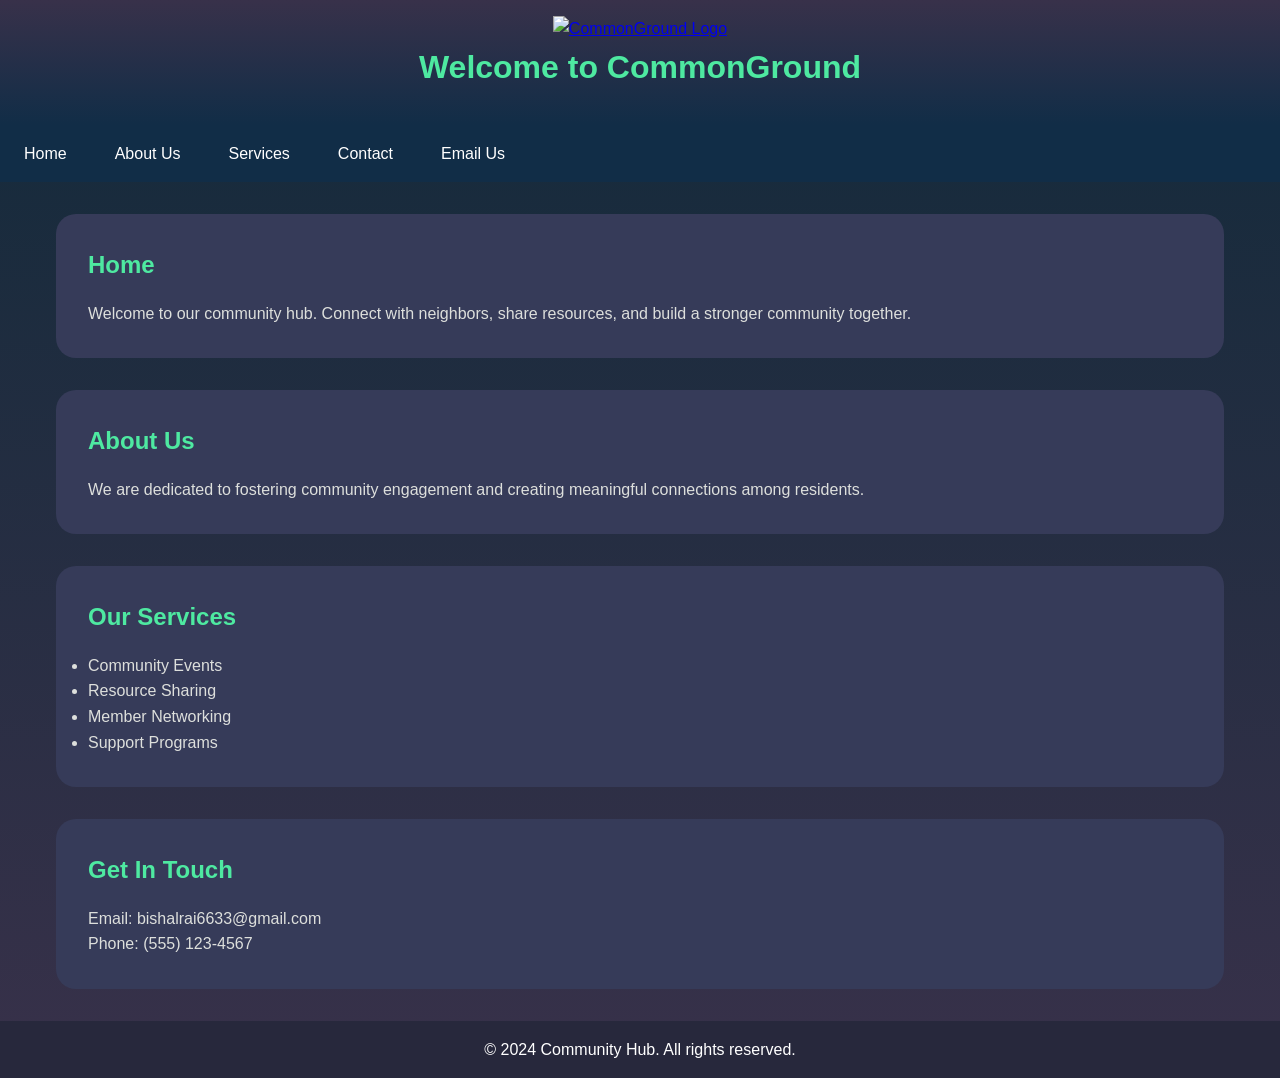
==== index.html @ f22f6adb "Add files via upload" ====
<!DOCTYPE html>
<html lang="en">
<head>
    <meta charset="UTF-8">
    <meta name="viewport" content="width=device-width, initial-scale=1.0">
    <link rel="icon" type="image/png" href="Images/fevicon.png">
    <title>CommonGround</title>
    <link rel="stylesheet" href="style.css">

</head>
<body>
    <header>
        <a href="index.html">
        <img src="Images/logo.png" alt="CommonGround Logo">
        </a>
        <h1>Welcome to CommonGround</h1>
    </header>
    
    <nav>
        <a href="index.html"
        title="Home page"
        >Home
        </a>

        <a href="about.html" title="About us">About Us</a>
        <a href="services.html" title="Our services">Services</a>
        <a href="#contact" title="Contact information">Contact</a>
        <a href="mailto:bishalrai6633@gmail.com" 
        title="Email us">
            Email Us
        </a>
    </nav>
    
    <main>
        <section id="home">
            <h2>Home</h2>
            <p>Welcome to our community hub. Connect with neighbors, share resources, and build a stronger community together.</p>
        </section>
        
        <section id="about">
            <h2>About Us</h2>
            <p>We are dedicated to fostering community engagement and creating meaningful connections among residents.</p>
        </section>
        
        <section id="services">
            <h2>Our Services</h2>
            <ul>
                <li>Community Events</li>
                <li>Resource Sharing</li>
                <li>Member Networking</li>
                <li>Support Programs</li>

            </ul>
        </section>
        
        <section id="contact">
            <h2>Get In Touch</h2>
            <p>Email: bishalrai6633@gmail.com</p>
            <p>Phone: (555) 123-4567</p>
        </section>
    </main>
    
    <footer>
        <p>&copy; 2024 Community Hub. All rights reserved.</p>
    </footer>
</body>
</html>
---- style.css ----
* {
            margin: 0;
            padding: 0;
            box-sizing: border-box;
        }
        
        body {
            background : linear-gradient(to bottom, #122A3A, #38314A);
            font-family: Arial, sans-serif;
            line-height: 1.6;
            color: #dddfdc;
        }
        
        header {
            background: linear-gradient(to bottom, #38314A, #112D47);
            color: rgb(0, 236, 118);
            padding: 1rem 0;
            text-align: center;
        }
        
        nav {
            background: linear-gradient(to bottom, #112D47, #112D47);
            overflow: hidden;
        }
        
        nav a {
            float: left;
            display: block;
            color: white;
            text-align: center;
            padding: 1rem 1.5rem;
            text-decoration: none;
            transition: background-color 0.3s;
        }
        
        nav a:hover {
            color: #00F6FF;
            font-size: 20px;
        }
        
        main {
            max-width: 1200px;
            margin: 2rem auto;
            padding: 0 1rem;
        }
        
        section {
            margin-bottom: 2rem;
            padding: 2rem;
            background-color: #363B59;
            border-radius: 20px;
            box-shadow:-100px, 10px,5px ;
        }
        
        h1, h2 {
            color: #4EE9A1;
            margin-bottom: 1rem;
        }
        
        footer {
            background-color: #27283C;
            color: white;
            text-align: center;
            padding: 1rem 0;
            margin-top: 2rem;
        }

        #img1 {
            float: left;
        }
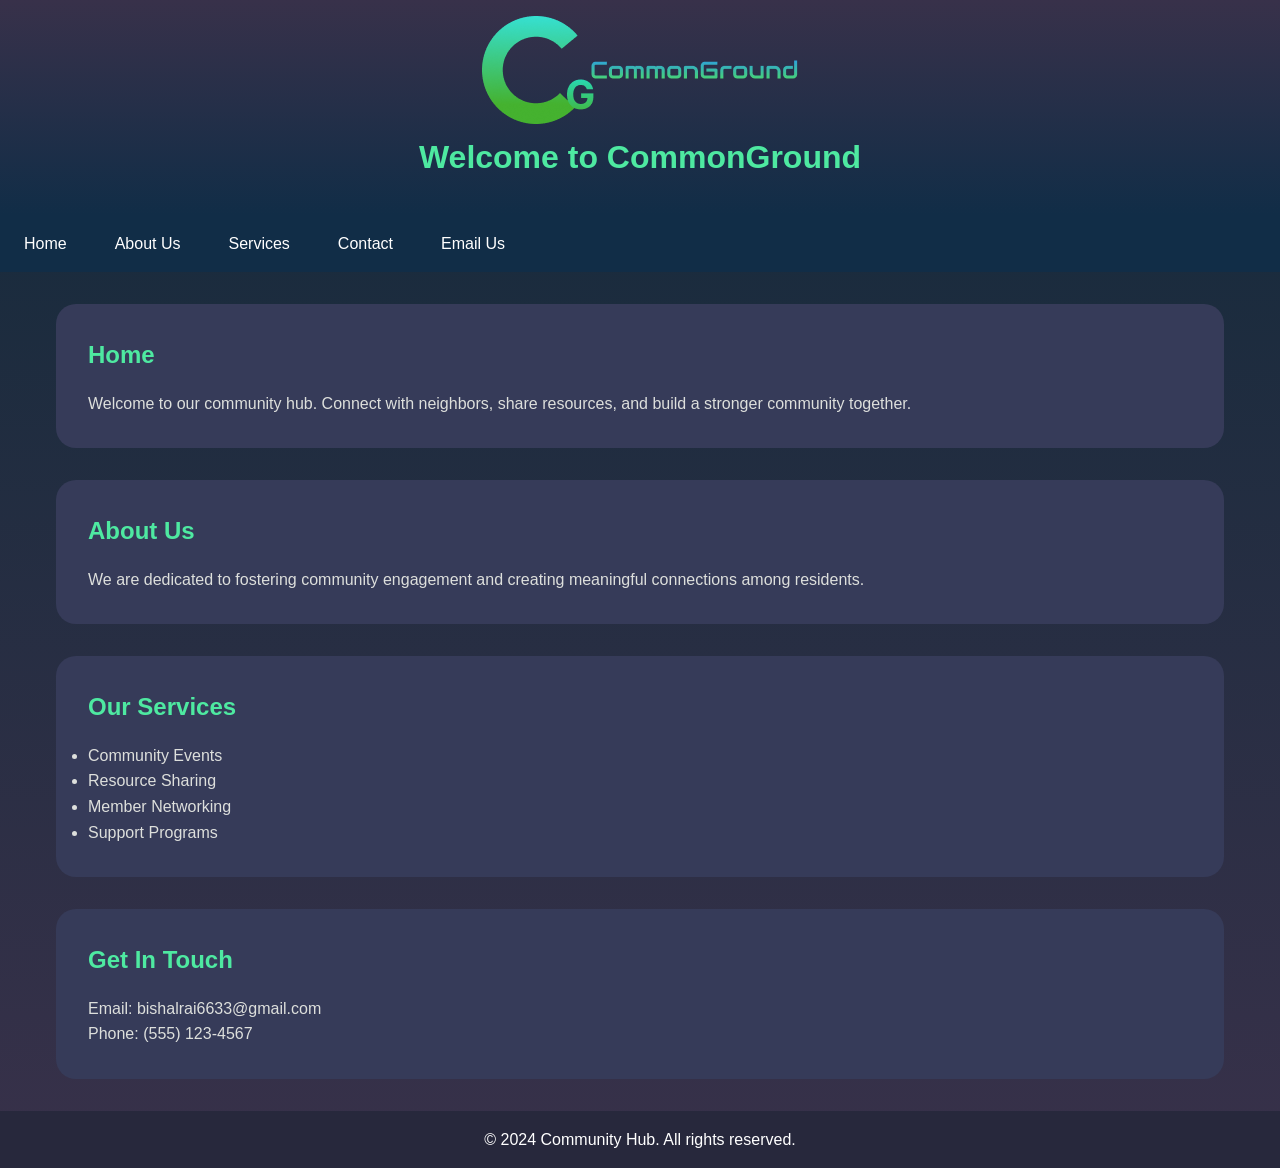
==== commit ee3f83f2: "Update index.html" ====
--- a/index.html
+++ b/index.html
@@ -3,7 +3,7 @@
 <head>
     <meta charset="UTF-8">
     <meta name="viewport" content="width=device-width, initial-scale=1.0">
-    <link rel="icon" type="image/png" href="Images/fevicon.png">
+    <link rel="icon" type="image/png" href="fevicon.png">
     <title>CommonGround</title>
     <link rel="stylesheet" href="style.css">
 
@@ -11,7 +11,7 @@
 <body>
     <header>
         <a href="index.html">
-        <img src="Images/logo.png" alt="CommonGround Logo">
+        <img src="logo.png" alt="CommonGround Logo">
         </a>
         <h1>Welcome to CommonGround</h1>
     </header>
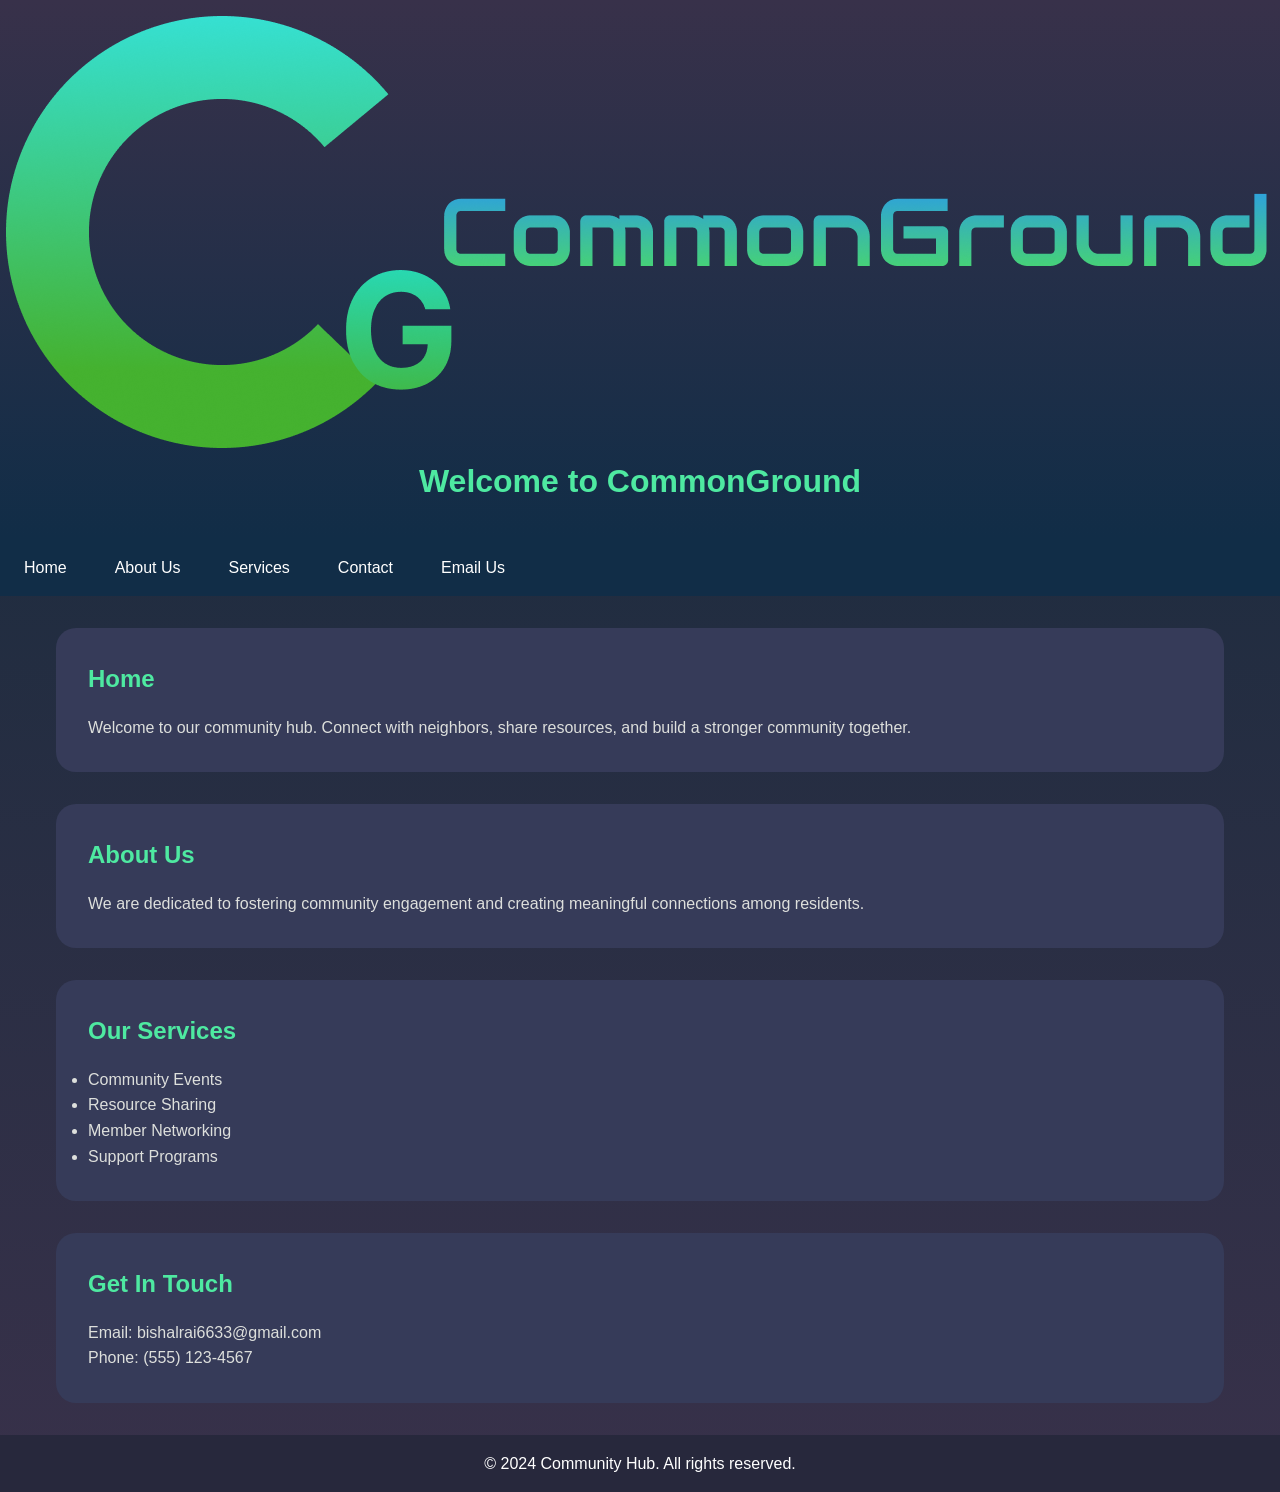
==== commit 19dd0545: "Update index.html" ====
--- a/index.html
+++ b/index.html
@@ -11,7 +11,7 @@
 <body>
     <header>
         <a href="index.html">
-        <img src="logo.png" alt="CommonGround Logo">
+        <img src="logo2.png" alt="CommonGround Logo">
         </a>
         <h1>Welcome to CommonGround</h1>
     </header>
